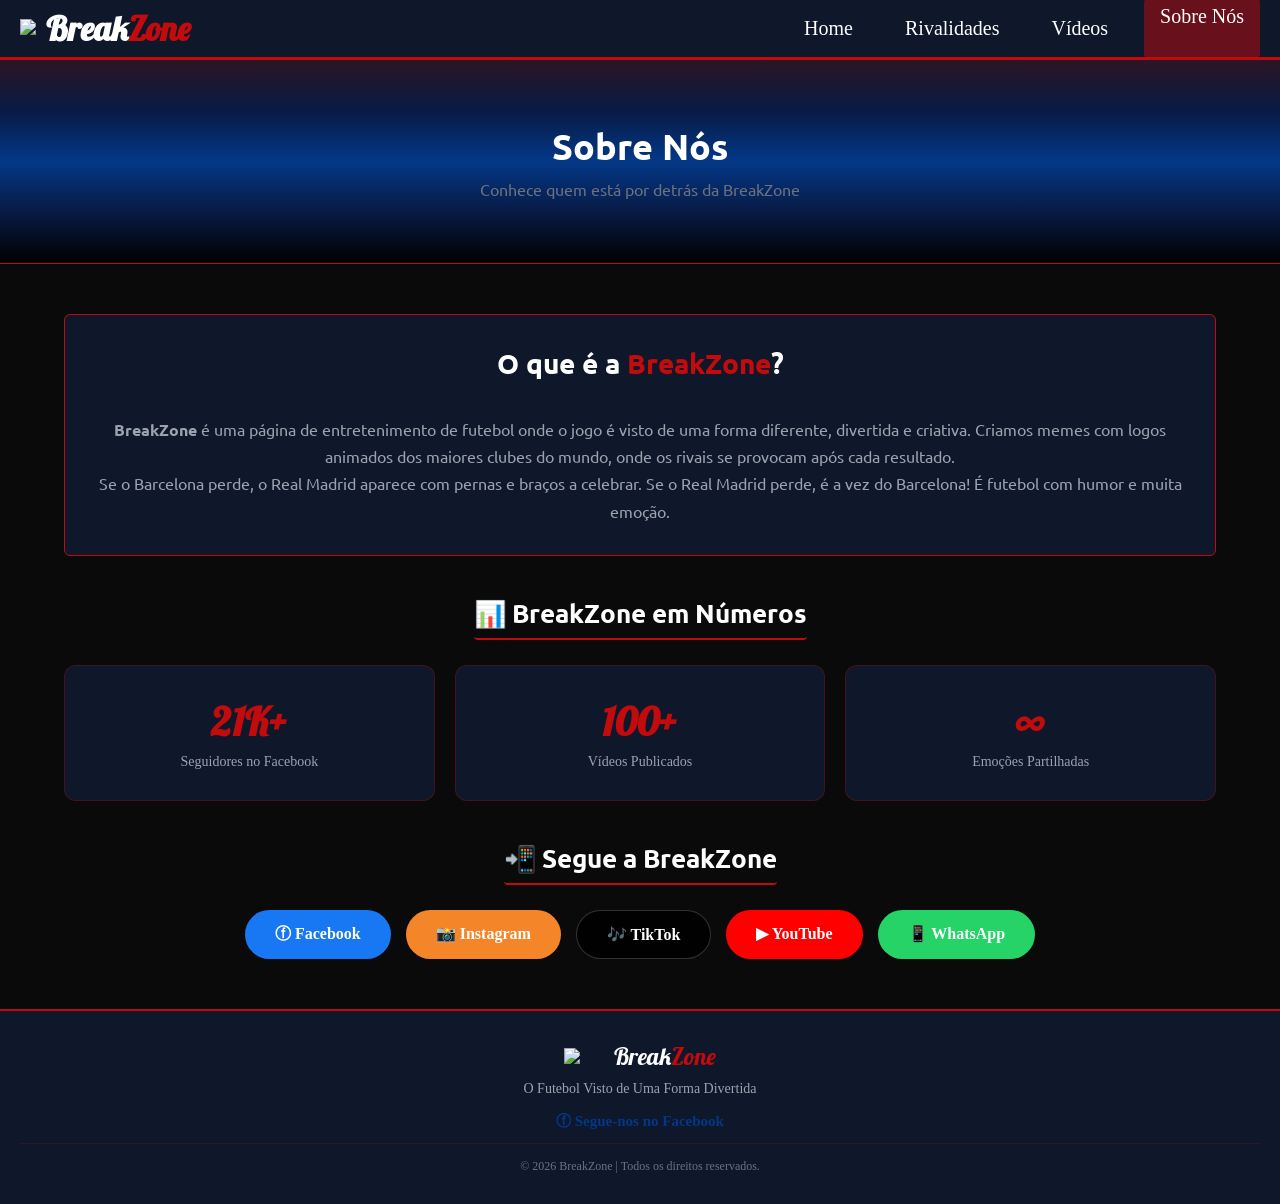
==== sobreNos.html @ ab501426 "Adicionar arquivos HTML CSS  e JS" ====
<!DOCTYPE html>
<html lang="pt-pt">
<head>
    <meta charset="UTF-8">
    <meta name="viewport" content="width=device-width, initial-scale=1.0">
     <meta name="viewport" content="width=device-width, initial-scale=1.0">
    <meta name="description" content="BreakZone — O futebol visto de uma forma divertida! Memes, rivalidades e os melhores momentos do futebol mundial.">
    <meta name="keywords" content="futebol, memes, Barcelona, Real Madrid, El Clásico, rivalidades, Champions League, BreakZone">
    <meta name="author" content="Cláudio Manuel">
    <meta name="robots" content="index, follow">
<!-- Redes Sociais -->
    <meta property="og:title" content="BreakZone — O Futebol Visto de Uma Forma Divertida">
    <meta property="og:description" content="Memes, rivalidades e os melhores momentos do futebol mundial!">
    <meta property="og:image" content="img/breakzone.png">
    <meta property="og:url" content="https://breakzone447-lang.github.io/breakzone">
    <link rel="stylesheet" href="CSS/estilo.css">
    <link rel="stylesheet" href="CSS/responsivo.css">
    <title>Sobre Nós</title>
</head>
<body>

    <nav class="navbar">
        <div class="icon">
            <img src="img/breakzone.png" width="70px">
        </div>
        <div class="logo">
            <h1>
                <span class="break">Break</span><span class="zone">Zone</span>
            </h1>
        </div>
        <div class="hamburger" id="hamburger">
            <span></span>
            <span></span>
            <span></span>
        </div>
        <div class="menu" id="menu">
            <a href="index.html">Home</a>
            <a href="rivalidades.html" >Rivalidades</a>
            <a href="videos.html" >Vídeos</a>
            <a href="sobreNos.html" class="ativo">Sobre Nós</a>
        </div>
    </nav>

    <section class="page-header" >
          <h1 >Sobre Nós</h1>
          <p>Conhece quem está por detrás da BreakZone</p>

    </section>

    <section class="info-area">

    <div class="text-area">
        <h2>O que é a <span style="color: #C20B0C;">BreakZone</span>?</h2>
        <br>
        <p>
            <strong>BreakZone</strong> é uma página de entretenimento de futebol onde o jogo é visto de uma forma diferente, divertida e criativa. Criamos memes com logos animados dos maiores clubes do mundo, onde os rivais se provocam após cada resultado.
            </p>
            <p>
                Se o Barcelona perde, o Real Madrid aparece com pernas e braços a celebrar. Se o Real Madrid perde, é a vez do Barcelona! É futebol com humor e muita emoção.
            </p>
    </div>
</section>

<section class="stats-section">
    <h2 class="section-title">📊 BreakZone em Números</h2>
    <div class="stats-grid">

        <div class="stat-card">
            <span class="stat-num">21K+</span>
            <span class="stat-label">Seguidores no Facebook</span>
        </div>

        <div class="stat-card">
            <span class="stat-num">100+</span>
            <span class="stat-label">Vídeos Publicados</span>
        </div>

        <div class="stat-card">
            <span class="stat-num">∞</span>
            <span class="stat-label">Emoções Partilhadas</span>
        </div>

    </div>
</section>

<section class="contacto-section">
    <h2 class="section-title">📲 Segue a BreakZone</h2>
    <div class="redes-grid">

        <a href="https://www.facebook.com/breakzonefutboll" target="_blank" class="rede-btn facebook">
            ⓕ Facebook
        </a>

        <a href="https://www.instagram.com/breakzone565?igsh=YTczbm8xZHA0ZTFw" target="_blank" class="rede-btn instagram">
            📸 Instagram
        </a>

        <a href="https://www.tiktok.com/@breakzone45" target="_blank" class="rede-btn tiktok">
            🎶 TikTok
        </a>

        <a href="https://www.youtube.com/@BreakZoneAI" target="_blank" class="rede-btn youtube">
            ▶ YouTube
        </a>

        <a href="https://wa.me/+244939799064" target="_blank" class="rede-btn whatsapp">
            📱 WhatsApp
        </a>

    </div>
</section>

    <footer class="footer">
        <div class="footer-brand">
            <img src="img/breakzone.png" width="40px">
            <span><span class="break">Break</span><span class="zone">Zone</span></span>
        </div>
        <p class="footer-texto">O Futebol Visto de Uma Forma Divertida</p>
        <div class="footer-social">
            <a href="https://www.facebook.com/breakzonefutboll" target="_blank">
                ⓕ Segue-nos no Facebook
            </a>
        </div>
        <p class="footer-direitos">
            © 2026 BreakZone | Todos os direitos reservados.
        </p>
    </footer>

    <script src="JS/script.js"></script>
</body>
</html>
---- CSS/estilo.css ----
@font-face {
    font-family: 'Lobster';
    src: url('../fonts/Lobster-Regular.ttf');
}

@font-face {
    font-family: 'Ubuntu';
    src: url('../fonts/Ubuntu-Regular.ttf');
    font-weight: 400;
}

@font-face {
    font-family: 'Ubuntu';
    src: url('../fonts/Ubuntu-Bold.ttf');
    font-weight: 700;
}
*{
    margin: 0;
    padding: 0;
    box-sizing: border-box;
}

body{
    margin: 0;
    background-color: #0a0a0a;
    
   
}

.navbar{
    display: flex;
    align-items: center;
    justify-content: space-between;
    height: 60px;
    background-color: #0f172a;
    padding: 0 20px;
    border-bottom: 3px solid #C20B0C;
    position: sticky;
    top: 0;
    z-index: 1000;

    
  
    
}

.hamburger span {
    display: block;
    width: 50px;
    height: 3px;
    background: white;
    margin: 5px 0;
    border-radius: 3px;

}

   .hamburger{
    display: none;
    cursor: pointer;
}

.logo{
    display: flex;
    align-items: center;
    gap: 10px;
}
.logo h1{
    font-family: "Lobster", sans-serif;
    font-size: 34px;
}

.logo{
    flex: 20%;
    margin-left: 10px;
    display: flex;
    align-items: center;
    gap: 10px;
}

.menu{
    display: flex;
    gap: 20px;
}

.menu a{
    text-decoration: none;
    color: white;
    font-size: 20px;
    padding: 20px 16px;
}

.menu a:hover{
    
    color: #C20B0C;
}
.menu a.ativo{
   background-color: rgba(194, 11, 12, 0.5);
    color: white;
    border-radius: 6px;
    padding: 8px 16px;
}

.break {
  color: white;
}

.zone {
  color: #C20B0C;
}

.info-area{
    width: 90%;
    margin: 30px auto;
    display: flex;
    justify-content:center;
    font-family:'Ubuntu';
    
}

.text-area{
    flex: 1;
    color: white;
    border: #C20B0C solid 1px;
    border-radius: 6px;
    background: #0f172a;
    text-align: center;
    padding: 30px 20px;
}

.text-area h2{
  font-size: 28px;
  margin-bottom: 15px;
}

.text-area p{
  font-size:16px ;
  color: #9ca3af;
  line-height: 1.7;
}





.hero{
    width: 100%;
    display: flex;
    justify-content: center;
    position: relative;
    
}
.btn-prev, .btn-next{
    position: absolute;
    top: 50%;
    transform: translateY(-50%);
    background: rgba(194,11,12,0.7);
    color: white;
    border: none;
    padding: 12px 16px;
    font-size: 20px;
    border-radius: 50%;
    cursor: pointer;
}
.btn-prev{left: 15px;}
.btn-next{right: 15px;}

.dots{
    position: absolute;
    bottom: 15px;
    left: 50%;
    transform: translateX(-50%);
    display: flex;
    gap:8px;
}
.dot{
    width: 12px;
    height: 12px;
    border-radius: 50%;
   background: rgba(255,255,255,0.4);
    cursor: pointer;
}

.dot.ativo{
    background: #C20B0C;
}
.slider{
    width: 100%;
    height: 400px;
    overflow: hidden;
    
    
}

.slider img{
    width: 100%;
    height: 100%;
    object-fit: cover;
    object-position: center;
    display: block;
}

.jogagores-section{
    width: 90%;
    margin: 40px auto;
}
.section-title{
    width:fit-content;
    margin: 0 auto 25px;
    font-size: 26px;
    color: white;
    font-family: 'Ubuntu';
    margin-bottom: 25px;
    border-bottom: 2px solid #C20B0C;
    display: block;
    padding-bottom: 8px;
    border-radius: 4px;

}
.jogadores-grid {
    display: grid;
    grid-template-columns: repeat(5, 1fr);
    gap: 15px;
}

.jogador-card {
    background: #0f172a;
    border: 1px solid #C20B0C;
    border-radius: 10px;
    overflow: hidden;
    text-align: center;
    transition: transform 0.3s;
}
.jogador-card:hover {
    transform: translateY(-5px);
}

.jogador-card img {
    width: 100%;
    height: 220px;
    object-fit: cover;
    object-position: top;
}

.jogador-info {
    padding: 10px 8px;
}

.jogador-info span {
    display: block;
    color: white;
    font-weight: 700;
    font-size: 14px;
}

.jogador-info small {
    color: #C20B0C;
    font-size: 12px;
}

.videos-section {
    width: 90%;
    margin: 40px auto;
}

.videos-grid {
    display: grid;
    grid-template-columns: repeat(3, 1fr);
    gap: 20px;
}

.video-card {
    background: #0f172a;
    border: 1px solid rgba(194,11,12,0.3);
    border-radius: 10px;
    overflow: hidden;
    transition: transform 0.3s;
}

.video-card:hover {
    transform: translateY(-5px);
}

.video-thumb {
    position: relative;
}

.video-thumb img {
    width: 100%;
    height: 180px;
    object-fit: cover;
}

.play-btn {
    position: absolute;
    top: 50%;
    left: 50%;
    transform: translate(-50%, -50%);
    background: rgba(194,11,12,0.85);
    color: white;
    width: 50px;
    height: 50px;
    border-radius: 50%;
    display: flex;
    align-items: center;
    justify-content: center;
    font-size: 20px;
}

.video-info {
    padding: 12px 15px;
}

.video-info p {
    color: white;
    font-size: 14px;
    line-height: 1.4;
}

.btn-vermelho {
    display: inline-block;
    background: #C20B0C;
    color: white;
    padding: 12px 30px;
    border-radius: 8px;
    text-decoration: none;
    font-weight: 700;
    font-size: 15px;
    transition: background 0.3s;
}

.btn-vermelho:hover {
    background: #8B0000;
}



.footer{
    background-color: #0f172a;
    border-top: 2px solid #C20B0C;
    padding: 30px 20px;
    text-align: center;
    margin-top: 50px;
}

.footer-brand{
    display: flex;
    align-items: center;
    justify-content: center;
    gap: 10px;
    font-family: 'Lobster',cursive;
    font-size: 24px;
    margin-bottom: 10px;
}

.footer-texto{
    color: #9ca3af;
    font-size: 14px;
    margin-bottom: 15px;
}
.footer-social a{
    color: #033888;
    text-decoration: none;
    font-weight: 700;
    font-size: 15px;
    transition: color 0.3s;
}

.footer-social a:hover{
    color: white;
}

.footer-direitos{
    color: #6b7280;
    font-size: 12px;
    margin-top: 12px;
    border-top: 1px solid;
    border-top: 1px solid rgba(194,11,12,0.2);
    padding-top: 15px;

}

.ver-mais {
    text-align: center;
    margin: 40px 0;
}

.btn-facebook {
    display: inline-block;
    background: #033888;
    color: white;
    padding: 14px 35px;
    border-radius: 30px;
    text-decoration: none;
    font-weight: 700;
    font-size: 16px;
    transition: background 0.3s, transform 0.2s;
    box-shadow: 0 4px 15px rgba(24,119,242,0.4);
}

.btn-facebook:hover {
    background: #0d5dbf;
    transform: translateY(-3px);
}
.page-header{
    text-align: center;
    padding-top: 5%;
    padding-bottom: 5%;
    background: linear-gradient(to top,#000000,#081a44,#033888,#081a44,#2c1525);
    border-bottom: 1px solid #C20B0C;
    margin-bottom: 50px ;
}
.page-header h1{
    font-size: 36px;
    margin-bottom: 10px;
    font-family: 'Ubuntu';
    color: white;
}
.page-header p{
    color: #6b7280;
    font-size: 16px;
    font-family: 'Ubuntu';
}

.videos-page{
    margin-left: 5%;
    margin-right: 5%;
}

.contacto-section {
    width: 90%;
    margin: 40px auto;
    text-align: center;
}

.redes-grid {
    display: flex;
    flex-wrap: wrap;
    gap: 15px;
    justify-content: center;
    margin-top: 25px;
}

.rede-btn {
    display: inline-block;
    padding: 14px 30px;
    border-radius: 30px;
    text-decoration: none;
    font-weight: 700;
    font-size: 16px;
    transition: transform 0.2s, opacity 0.2s;
}

.rede-btn:hover {
    transform: translateY(-3px);
    opacity: 0.9;
}

.facebook  { background: #1877f2; color: white; }
.instagram { background: #f58529; color: white; }
.tiktok    { background: #010101; color: white; border: 1px solid #ffffff30; }
.youtube   { background: #FF0000; color: white; }
.whatsapp  { background: #25d366; color: white; }


.stats-section {
    width: 90%;
    margin: 40px auto;
    text-align: center;
}

.stats-grid {
    display: grid;
    grid-template-columns: repeat(3, 1fr);
    gap: 20px;
    margin-top: 25px;
}

.stat-card {
    background: #0f172a;
    border: 1px solid rgba(194,11,12,0.3);
    border-radius: 12px;
    padding: 30px 20px;
}

.stat-num {
    display: block;
    font-size: 40px;
    font-weight: 700;
    color: #C20B0C;
    font-family: 'Lobster', cursive;
}

.stat-label {
    display: block;
    color: #9ca3af;
    font-size: 14px;
    margin-top: 8px;
}




.rivalidade-section {
    width: 90%;
    margin: 40px auto;
    background: #0f172a;
    border: 1px solid rgba(194,11,12,0.3);
    border-radius: 14px;
    overflow: hidden;
}

.rivalidade-img {
    width: 100%;
    height: 280px;
    object-fit: cover;
    display: block;
}

.rivalidade-conteudo {
    padding: 30px;
}

.rivalidade-conteudo h2 {
    font-size: 28px;
    color: white;
    font-family: 'Lobster', cursive;
    margin-bottom: 5px;
}

.rivalidade-clubes {
    color: #C20B0C;
    font-weight: 700;
    font-size: 15px;
    display: block;
    margin-bottom: 20px;
}

.rivalidade-conteudo p {
    color: #9ca3af;
    line-height: 1.8;
    font-size: 15px;
    margin-bottom: 10px;
}

.vitorias-box {
    display: flex;
    align-items: center;
    justify-content: center;
    gap: 30px;
    margin-top: 25px;
    padding: 20px;
    background: #0a0a0a;
    border-radius: 10px;
    border: 1px solid rgba(194,11,12,0.3);
}

.vitoria-item {
    text-align: center;
}

.vitoria-num {
    display: block;
    font-size: 42px;
    font-weight: 700;
    color: #C20B0C;
    font-family: 'Lobster', cursive;
}

.vitoria-label {
    display: block;
    color: #9ca3af;
    font-size: 13px;
    margin-top: 5px;
}

.vitoria-vs {
    font-size: 24px;
    font-weight: 700;
    color: white;
    font-family: 'Lobster', cursive;
}

.sugestao-section {
    width: 90%;
    margin: 40px auto 60px;
    text-align: center;
    background: #0f172a;
    border: 1px solid rgba(194,11,12,0.3);
    border-radius: 14px;
    padding: 40px 30px;
}

.sugestao-texto {
    color: #9ca3af;
    font-size: 16px;
    line-height: 1.8;
    margin-bottom: 25px;
}



.whats{
    position:fixed;
    bottom:5px;
    right:5px;
    cursor: pointer;
    z-index: 9999;
}
.whats:hover{
    transform: scale(1.1);
    width:50px;
}
.whats-img{
    width: 60px;
    display: block;
}
---- CSS/responsivo.css ----
@media  screen and (max-width: 768px) {
    
    .hamburger{
        display: flex;
        flex-direction: column;
        gap: 5px;
    }
 
    
    .menu{
        display: none;
        position: absolute;
        top: 60px;
        right: 0;
        width: 50%;
        background-color: #0f172a;
        padding: 10px 0;
        border-top: 2px solid #c20b0c;
        z-index: 999;
    }
    .menu.aberto{
        display: flex;
        flex-direction: column;
    }
    .menu a{
        padding: 14px 25px;
        font-size: 16px;
        white-space: nowrap;
        border-bottom: 1px solid rgb(194,11,12,0.2);
    }

    .slider{
        height: 220px;
    }

    .btn-prev, .btn-next{
        padding: 8px 12px;
        font-size: 16px;
    }

    .info-area {
    width: 95%;
}

.text-area h2 {
    font-size: 22px;
}

.text-area p {
    font-size: 14px;
}
.jogadores-grid {
    grid-template-columns: repeat(3, 1fr);
}
.videos-grid {
    grid-template-columns: 1fr;
}

.footer-brand {
    font-size: 18px;
}

.footer-texto {
    font-size: 13px;
}

.page-header h1{
    font-size: 26px;
}
.stats-grid {
    grid-template-columns: 1fr;
}


}
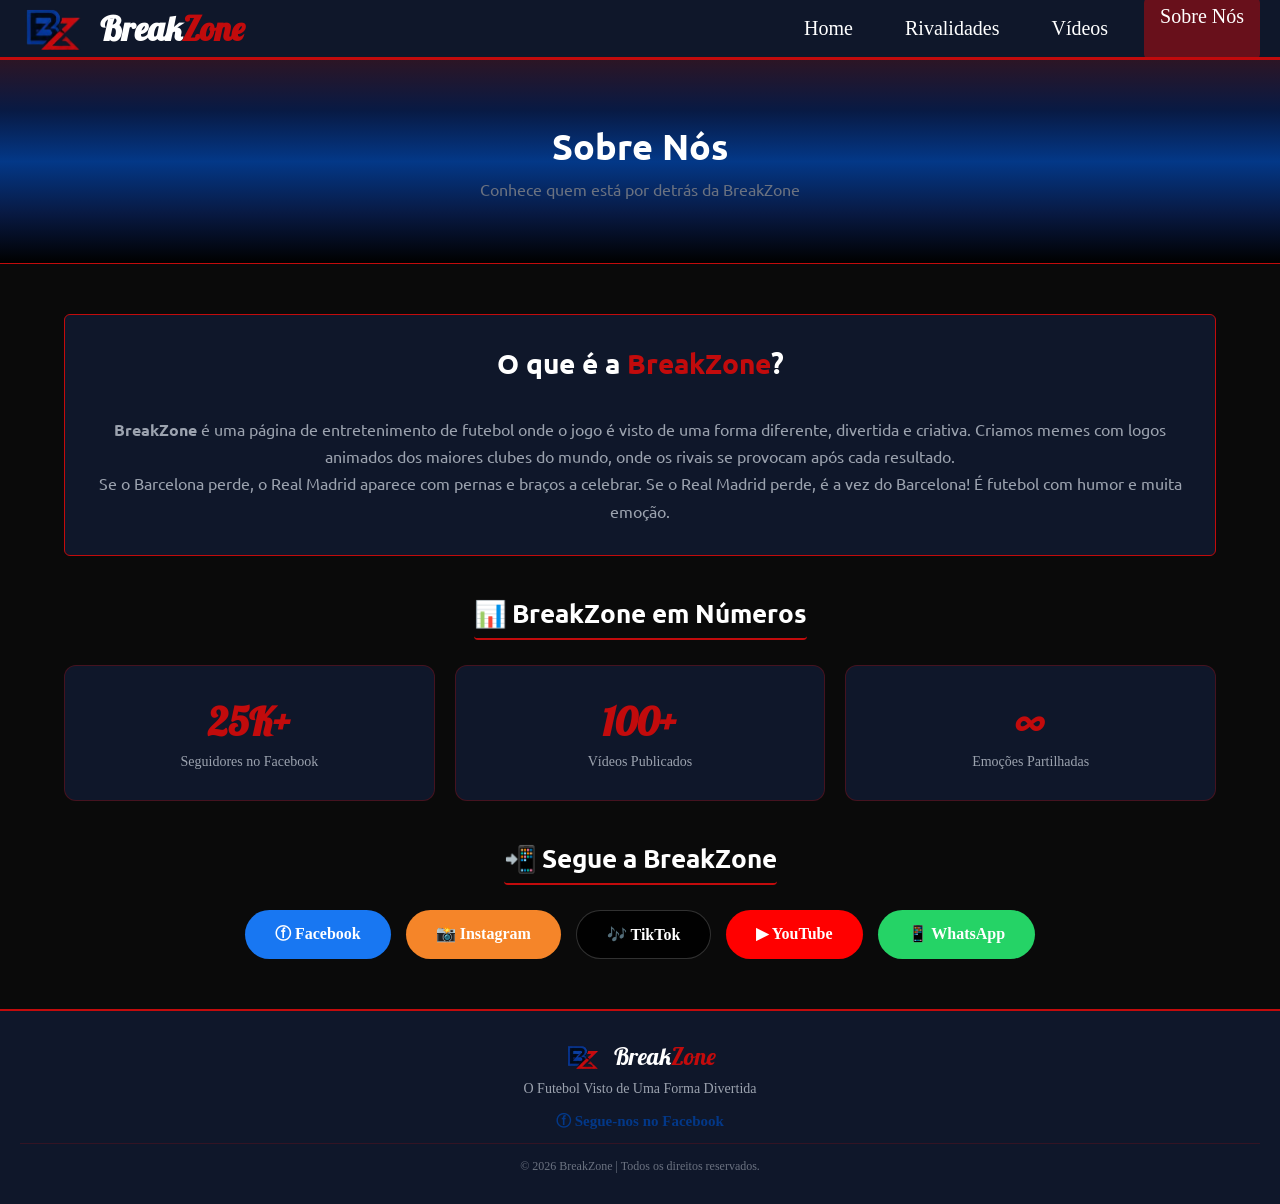
==== commit d265d477: "mudei os seguidores" ====
--- a/sobreNos.html
+++ b/sobreNos.html
@@ -66,7 +66,7 @@
     <div class="stats-grid">
 
         <div class="stat-card">
-            <span class="stat-num">21K+</span>
+            <span class="stat-num">25K+</span>
             <span class="stat-label">Seguidores no Facebook</span>
         </div>
 
@@ -128,4 +128,4 @@
 
     <script src="JS/script.js"></script>
 </body>
-</html>+</html>
